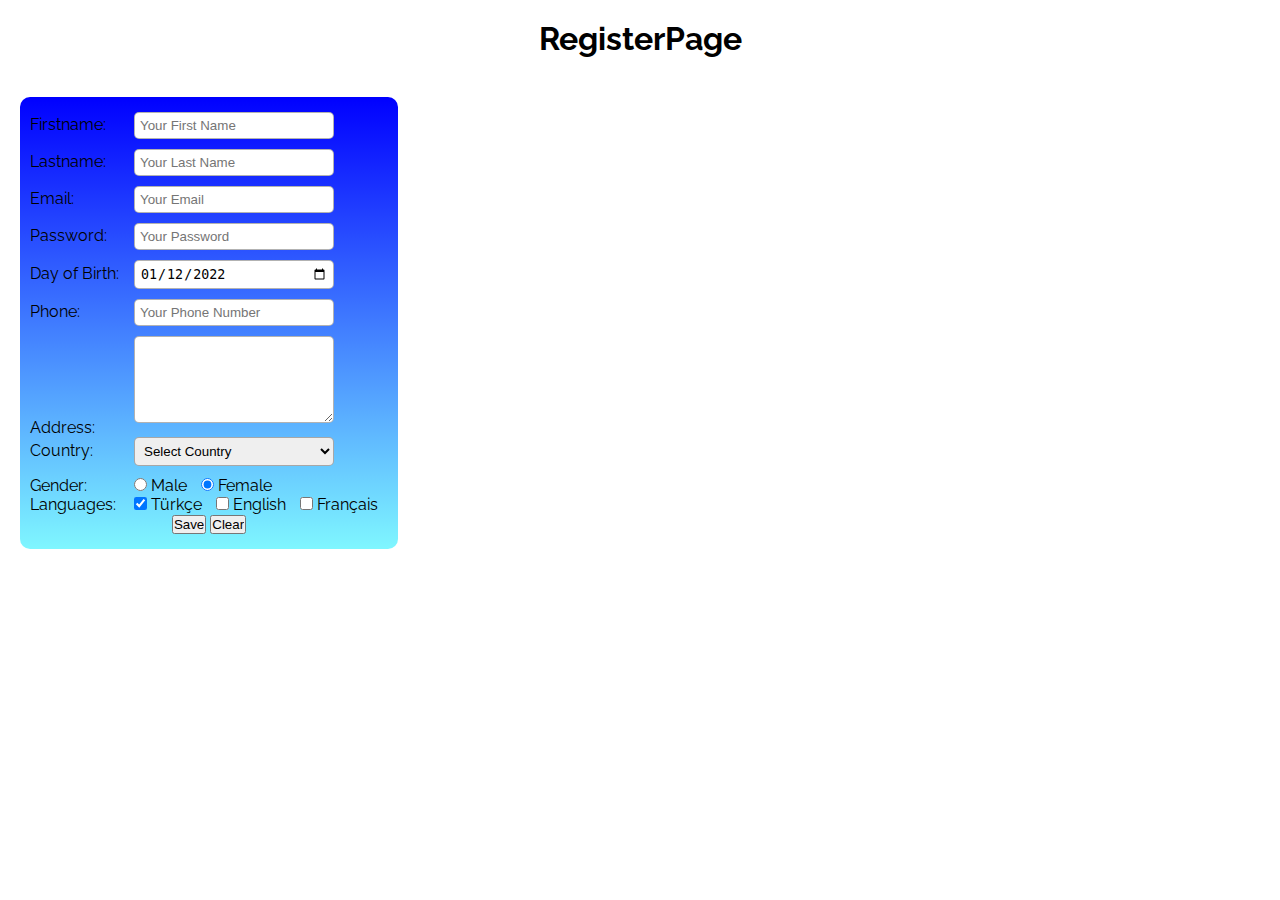
==== register.html @ c7c7b5c0 "login" ====
<!DOCTYPE html>
<html lang="en">
  <head>
    <meta charset="UTF-8" />
    <meta http-equiv="X-UA-Compatible" content="IE=edge" />
    <meta name="viewport" content="width=device-width, initial-scale=1.0" />
    <title>RegisterPage</title>
    <link rel="preconnect" href="https://fonts.googleapis.com" />
    <link rel="preconnect" href="https://fonts.gstatic.com" crossorigin />
    <link
      href="https://fonts.googleapis.com/css2?family=Raleway:wght@300;400;500;600;700;800;900&display=swap"
      rel="stylesheet"
    />
    <link rel="stylesheet" href="register.css" />
  </head>

  <body>
    <h1>RegisterPage</h1>

    <!-- novalidate ile validasyon engellenebilir -->
    <form action="" method="get">
      <div>
        <label for="firstname">Firstname:</label>
        <input
          class="inputs"
          type="text"
          name="firstname"
          id="firstname"
          placeholder="Your First Name"
          required
        />
      </div>

      <div>
        <label for="lastname">Lastname:</label>
        <input
          class="inputs"
          type="text"
          name="lastname"
          id="lastname"
          placeholder="Your Last Name"
          required
        />
      </div>

      <div>
        <label for="email">Email:</label>
        <input
          class="inputs"
          type="email"
          name="email"
          id="email"
          placeholder="Your Email"
          required
        />
      </div>

      <div>
        <label for="password">Password:</label>
        <input
          class="inputs"
          type="password"
          name="password"
          id="password"
          placeholder="Your Password"
          required
        />
      </div>

      <div>
        <label for="dobirth">Day of Birth:</label>
        <input
          class="inputs"
          type="date"
          name="dobirth"
          id="dobirth"
          min="1950-01-01"
          value="2022-01-12"
          placeholder="Your Day of Birth"
          required
        />
      </div>

      <div>
        <label for="phone">Phone:</label>
        <input
        class="inputs"
          type="tel"
          name="phone"
          id="phone"
          placeholder="Your Phone Number"
          required
        />
      </div>

      <div>
        <label for="address">Address:</label>
        <textarea class="inputs" name="address" id="address" cols="20" rows="5"></textarea>
      </div>

      <div>
        <label for="country">Country:</label>
        <select class="inputs" name="country" id="country">
          <option value="">Select Country</option>
          <option value="Turkey">Turkey</option>
          <option value="Serbia">Serbia</option>
          <option value="Spain">Spain</option>
          <option value="Sri Lanka">Sri Lanka</option>
          <option value="Venezuela">Venezuela</option>
          <option value="Swaziland">Swaziland</option>
          <option value="Sweden">Sweden</option>
          <option value="Switzerland">Switzerland</option>
          <option value="USA">USA</option>
          <option value="UK">UK</option>
        </select>
      </div>

      <div>
        <label for="gender">Gender:</label>
        <div class="gender-div">
          <input class="radio-check" type="radio" name="gender" id="male">
          <label for="male">Male</label>

          <input class="radio-check" type="radio" name="gender" id="female" checked>
          <label for="female">Female</label>
        </div>
      </div>

      <div>
        <label for="languages">Languages:</label>
        <div class="lang-div">
          <input class="radio-check" type="checkbox" name="lang" id="turkce" checked> <label for="turkce">Türkçe</label>

          <input class="radio-check" type="checkbox" name="lang" id="english"> <label for="english">English</label>

          <input class="radio-check" type="checkbox" name="lang" id="francais"> <label for="francais">Français</label>
        </div>
      </div>

      <div class="btn-container">
        <input type="submit" value="Save">
        <input type="reset" value="Clear">
      </div>

    </form>
  </body>
</html>
---- register.css ----
*{
  /**resetleme*/
  margin: 0;
  padding: 0;
  box-sizing: border-box;
}

body{ /*! body'nin default olarak yuksekligi yoktur. */
  /*?Tarayicinin gorunen alanin 100 % yuksekligi*/
  font-family: "Raleway", sans-serif;

}

h1{
  padding: 20px 0;
  text-align: center;
}

form{
  background-image: linear-gradient(0,rgba(0, 238, 255, 0.5),blue);
  width: fit-content;
margin: 20px;
padding: 15px 10px;
border-radius: 10px;

}

/** label inline elementtir. Dolayısıyla width property si dogrudan calismaz */

label{
  display: inline-block;
  width:100px ;
}

.gender-div,.lang-div{
  display: inline-block;
}


.gender-div label,.lang-div label{
width: auto;
margin-right: 10px;
}

.inputs{
  border-radius: 5px;
  width: 200px;
  padding: 5px;
  margin-bottom: 10px;
  border: 1px solid rgba(0, 0,0,0.3);
}

.radio-check{
  margin-bottom: 2px;
  /* margin-left: 20px; */
}
.btn-container{
  text-align: center;
}
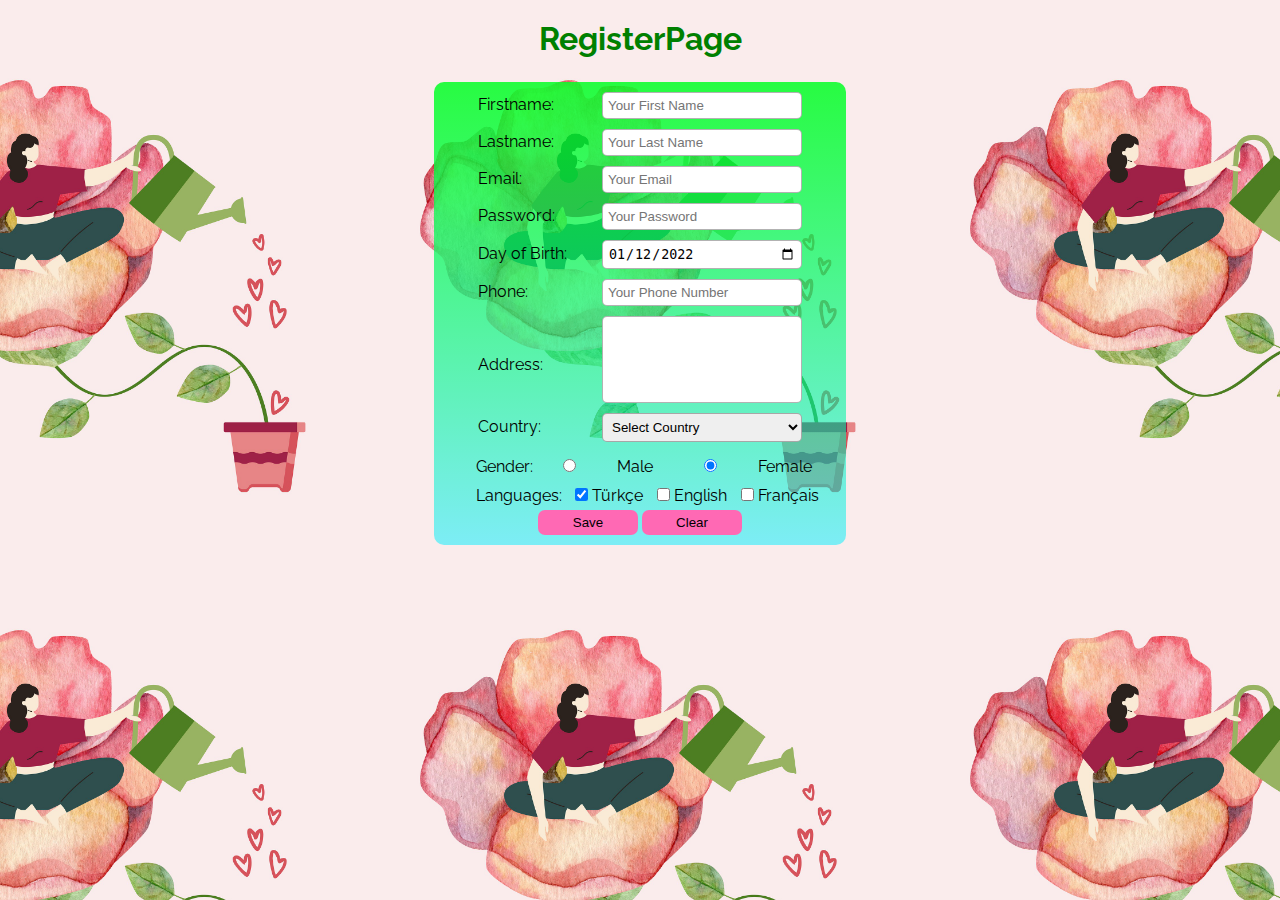
==== commit f12692bd: "re" ====
--- a/register.html
+++ b/register.html
@@ -93,7 +93,7 @@
         />
       </div>
 
-      <div>
+      <div class="textarea-div">
         <label for="address">Address:</label>
         <textarea class="inputs" name="address" id="address" cols="20" rows="5"></textarea>
       </div>
@@ -115,9 +115,9 @@
         </select>
       </div>
 
-      <div>
+      <div class="gender-div1">
         <label for="gender">Gender:</label>
-        <div class="gender-div">
+        <div class="gender-div2">
           <input class="radio-check" type="radio" name="gender" id="male">
           <label for="male">Male</label>
 
@@ -127,7 +127,7 @@
       </div>
 
       <div>
-        <label for="languages">Languages:</label>
+        <label class="languages" for="languages">Languages:</label>
         <div class="lang-div">
           <input class="radio-check" type="checkbox" name="lang" id="turkce" checked> <label for="turkce">Türkçe</label>
 
--- a/register.css
+++ b/register.css
@@ -7,21 +7,31 @@
 
 body{ /*! body'nin default olarak yuksekligi yoktur. */
   /*?Tarayicinin gorunen alanin 100 % yuksekligi*/
-  font-family: "Raleway", sans-serif;
+ text-align: center ;
+font-family: "Raleway", sans-serif;
+background-image: url('registerpage.jpg');
+background-size: contain;
+background-position: center center;
+
+
 
 }
 
 h1{
   padding: 20px 0;
   text-align: center;
+  color: green;
 }
 
 form{
-  background-image: linear-gradient(0,rgba(0, 238, 255, 0.5),blue);
+  display: inline-block;
+  /* text-align: center; */
+  background-image: linear-gradient(0,rgba(0, 238, 255, 0.5),rgba(0, 255, 34, 0.842));
   width: fit-content;
-margin: 20px;
-padding: 15px 10px;
-border-radius: 10px;
+  margin: 5px;
+  padding: 10px 5px;
+  border-radius: 10px;
+  vertical-align: middle;
 
 }
 
@@ -29,12 +39,25 @@
 
 label{
   display: inline-block;
-  width:100px ;
+  text-align: left;
+  width:120px ;
 }
 
-.gender-div,.lang-div{
+.gender-div1 label{
+  padding: 5px 37px ;
+text-align: left;
+}
+
+.languages{
+  text-align: left;
+  padding: 5px 25px;
+}
+
+.gender-div2,.lang-div{
   display: inline-block;
+  text-align: right;
 }
+
 
 
 .gender-div label,.lang-div label{
@@ -50,10 +73,33 @@
   border: 1px solid rgba(0, 0,0,0.3);
 }
 
-.radio-check{
+.radio-check {
   margin-bottom: 2px;
   /* margin-left: 20px; */
 }
 .btn-container{
   text-align: center;
 }
+
+.btn-container input{
+  width: 100px;
+  border-radius: 7px;
+  border: none;
+  background-color: hotpink;
+  padding: 5px;
+}
+.btn-container input:hover{
+  background-color: yellow;
+  color: red;
+  font-weight: 900;
+  cursor: pointer;
+}
+.textarea-div *{
+  vertical-align: middle;
+}
+
+/*? textarea'nin alanini buyultulebilmesini engelledik */
+textarea{
+  resize: none;
+}
+
